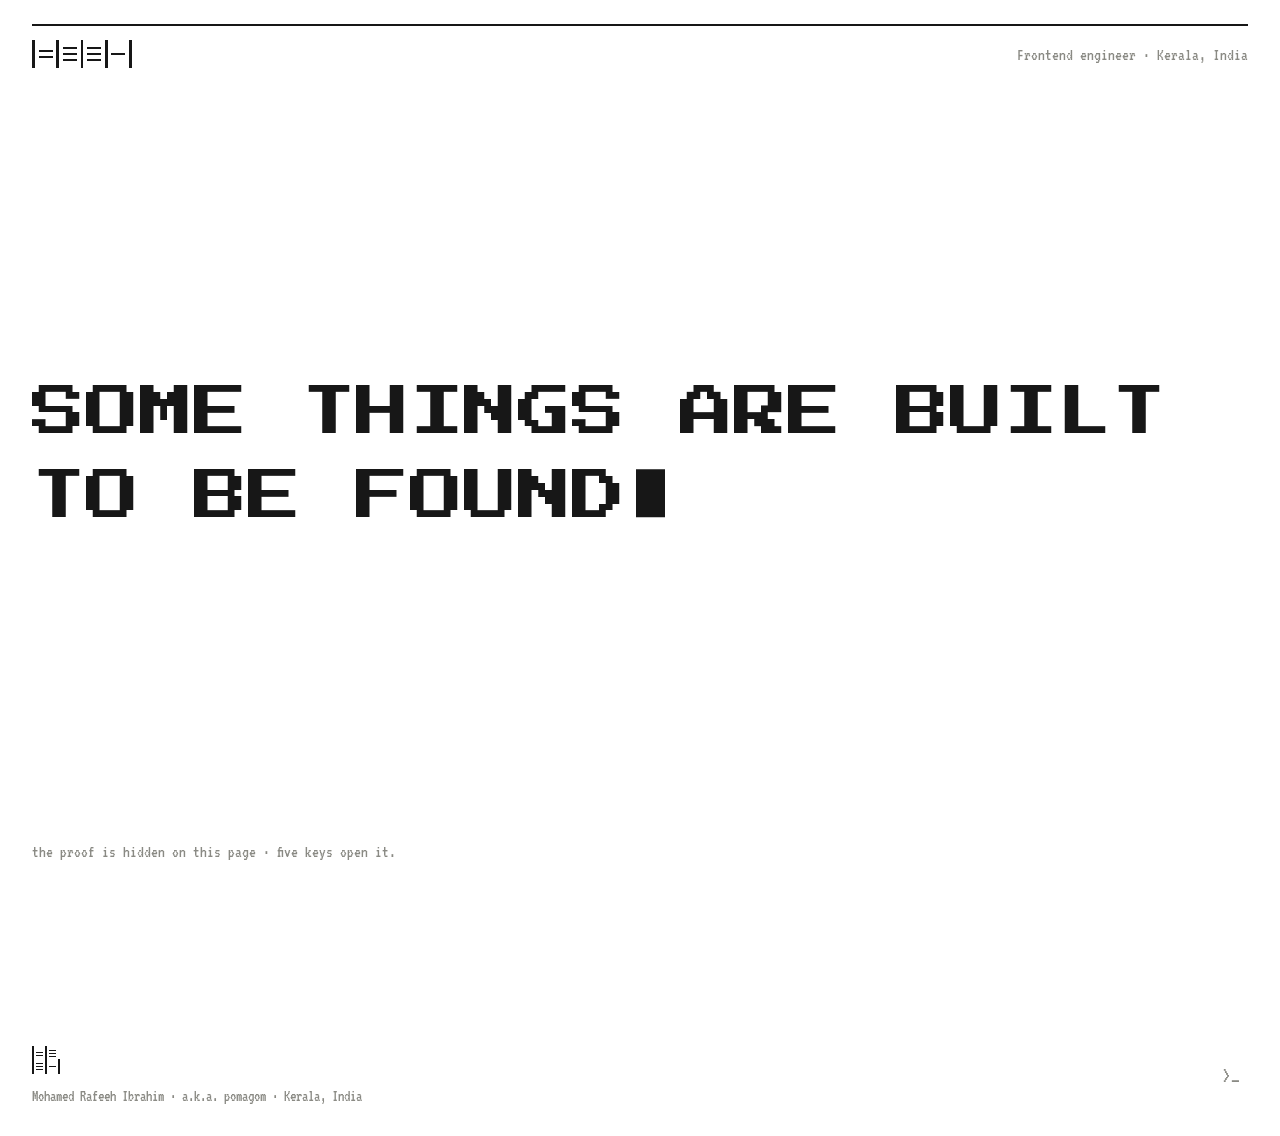
==== index.html @ 1a8c4474 "standalone: mirror hosted card padding (24/36px) + marginless body" ====
<!doctype html>
<html lang="en">
  <head>
    <meta charset="UTF-8" />
    <meta name="viewport" content="width=device-width, initial-scale=1.0" />
    <title>pomagom - this guy can do stuff</title>
    <meta name="description" content="Some things are built to be found. The proof is locked in a vault - five hidden keys open it." />
    <script type="module" crossorigin src="/assets/index-Co1sQbd1.js"></script>
    <link rel="stylesheet" crossorigin href="/assets/index-DgOastgk.css">
  </head>
  <body>
    <div id="root"></div>
  </body>
</html>
---- assets/index-DgOastgk.css ----
@font-face{font-family:"Press Start 2P";src:url(/assets/press-start-2p-latin-_wFEWmAB.woff2) format("woff2");font-weight:400;font-display:swap}@font-face{font-family:Pixelify Sans;src:url(/assets/pixelify-sans-latin-Cbhn5ptY.woff2) format("woff2");font-weight:400 700;font-display:swap}@font-face{font-family:VT323;src:url(/assets/vt323-latin-wDgJuOC9.woff2) format("woff2");font-weight:400;font-display:swap}:root{--paper: #ffffff;--band: #f5f5f2;--panel: #f0f0ec;--ink: #171717;--gray: #8a8a84;--line: #e4e4de;--px: "Press Start 2P", "Courier New", monospace;--pix: "Pixelify Sans", "Courier New", monospace;--term: "VT323", "Courier New", monospace}*{box-sizing:border-box}html{scroll-behavior:smooth}::selection{background:var(--ink);color:var(--paper)}.site{background:var(--paper);color:var(--ink);font-family:var(--pix);margin:-24px;overflow-x:hidden;-webkit-font-smoothing:antialiased}@media (min-width: 768px){.site{margin:-36px}}.site a.hero-progress,.site a.hero-progress:visited,.site a.work-link,.site a.work-link:visited,.site a.treasure-cta,.site a.treasure-cta:visited{color:var(--ink)}.site a.treasure-ghost,.site a.treasure-ghost:visited,.site a.treasure-ghost:hover,.site a.treasure-ghost:active{color:var(--paper)}.site a.treasure-ghost:hover{background:var(--paper);color:var(--ink)}button:focus-visible,a:focus-visible{outline:2px dashed var(--ink);outline-offset:3px}.rule{height:2px;background:var(--ink);margin:0 20px}.rule.thick{height:6px;background-image:linear-gradient(45deg,var(--ink) 25%,transparent 25%,transparent 75%,var(--ink) 75%),linear-gradient(45deg,var(--ink) 25%,transparent 25%,transparent 75%,var(--ink) 75%);background-size:6px 6px;background-position:0 0,3px 3px;background-color:transparent;opacity:.35}@media (min-width: 768px){.rule{margin:0 32px}}.reveal{opacity:0;transform:translateY(16px);transition:opacity .45s steps(6),transform .45s steps(6)}.reveal.in-view{opacity:1;transform:none}.px-btn{font-family:var(--px);font-size:11px;line-height:1;color:var(--ink);background:var(--paper);border:2px solid var(--ink);box-shadow:4px 4px 0 var(--ink);padding:13px 16px 11px;text-decoration:none;display:inline-block;cursor:pointer;transition:transform .1s steps(2),box-shadow .1s steps(2)}.px-btn:hover{transform:translate(2px,2px);box-shadow:2px 2px 0 var(--ink)}.px-btn:active{transform:translate(4px,4px);box-shadow:0 0 0 var(--ink)}.hero{min-height:100vh;min-height:100svh;display:flex;flex-direction:column;padding:20px 20px 32px}@media (min-width: 768px){.hero{padding:24px 32px 40px}}.hero-top{display:flex;justify-content:space-between;align-items:center;gap:12px;border-top:2px solid var(--ink);padding-top:14px}.hero-mark{display:block;height:28px;width:auto;color:var(--ink)}.hero-name{font-family:var(--px);font-size:10px;letter-spacing:.06em;text-transform:uppercase}.hero-role{font-family:var(--term);font-size:17px;color:var(--gray);text-align:right}.hero-line{margin:auto 0;font-family:var(--px);font-weight:400;font-size:clamp(22px,5.2vw,54px);line-height:1.55;text-transform:uppercase}.hero-nowrap{white-space:nowrap}.hero-caret{-webkit-appearance:none;-moz-appearance:none;appearance:none;border:none;padding:0;font:inherit;display:inline-block;width:.55em;height:.875em;margin-left:.18em;background:var(--ink);animation:caretBlink 1s steps(1) infinite;vertical-align:baseline;transform:translateY(-.125em);cursor:pointer}.hero-caret.is-found{animation:none;opacity:1}.hero-caret:focus{outline:none}.hero-caret:focus-visible{outline:3px solid var(--ink);outline-offset:3px}.site.is-color .hero-caret:focus-visible{outline-color:var(--c5)}@keyframes caretBlink{50%{opacity:0}}.hero-hint{margin:0;font-family:var(--term);font-size:17px;color:var(--gray)}.hero-progress{margin-top:16px;align-self:flex-start;font-family:var(--px);font-size:10px;color:var(--ink);text-decoration:none;border:2px solid var(--ink);box-shadow:3px 3px 0 var(--ink);padding:10px 12px 8px;background:var(--paper)}.hero-progress:hover{background:var(--panel)}.ghost-line{margin:0 20px 40px;font-family:var(--term);font-size:17px;color:var(--paper);-webkit-user-select:text;user-select:text;max-width:60ch}@media (min-width: 768px){.ghost-line{margin:0 32px 56px}}.vault{padding:64px 0 56px;background:var(--band);margin-top:40px}.vault-title{font-family:var(--px);font-size:clamp(30px,8vw,84px);line-height:1.15;text-transform:uppercase;margin:32px 20px 0}@media (min-width: 768px){.vault-title{margin:36px 32px 0}}.vault-sub{margin:14px 20px 0;font-family:var(--term);font-size:19px;color:var(--gray)}@media (min-width: 768px){.vault-sub{margin:16px 32px 0}}.vault-stage{display:flex;align-items:center;gap:32px;margin:40px 20px 0;flex-wrap:wrap}@media (min-width: 768px){.vault-stage{margin:48px 32px 0;gap:56px}}.vault-wheel-px{position:relative;width:min(58vw,220px);aspect-ratio:1;flex-shrink:0;transition:transform .5s steps(10)}.pixel-vault{width:100%;height:100%;display:block}.pixel-vault rect{fill:var(--ink)}.pixel-vault.is-open rect{fill:var(--ink)}.vault-keyhole{position:absolute;width:16px;height:16px;border:2px solid var(--ink);background:var(--paper)}.vault-keyhole.is-lit{background:var(--ink)}.vault-count{display:flex;align-items:center;gap:16px;flex-wrap:wrap}.vault-count-n{font-family:var(--px);font-size:clamp(40px,10vw,88px);line-height:1;color:var(--ink)}.vault-count-d{font-family:var(--term);font-size:19px;color:var(--gray)}.vault-latest{font-family:var(--term);font-size:16px;color:var(--ink);background:var(--panel);border:2px solid var(--ink);padding:4px 10px;animation:latestIn .3s steps(3)}@keyframes latestIn{0%{opacity:0;transform:translateY(6px)}}.lock-list{list-style:none;margin:44px 20px 0;padding:0;border-top:2px solid var(--ink)}@media (min-width: 768px){.lock-list{margin:52px 32px 0}}.lock-row{display:flex;align-items:baseline;gap:14px;padding:15px 0;border-bottom:2px solid var(--line)}.lock-index{font-family:var(--term);font-size:16px;color:var(--gray)}.lock-riddle{flex:1;font-family:var(--pix);font-size:19px;line-height:1.4;color:var(--gray)}.lock-row.is-open{border-bottom-color:var(--ink)}.lock-row.is-open .lock-riddle{font-family:var(--px);font-size:11px;line-height:1.6;color:var(--ink);text-transform:uppercase}.lock-state{font-family:var(--term);font-size:15px;color:var(--gray)}.lock-row.is-open .lock-state{color:var(--ink)}.lock-row.is-open .lock-state:before{content:"■ "}.work{padding:32px 0 8px}.work-panel{padding:36px 20px 44px}@media (min-width: 768px){.work-panel{padding:44px 32px 52px}}.work-head{display:flex;align-items:flex-start;gap:20px;margin-top:28px}.work-n{font-family:var(--px);font-size:clamp(16px,3.4vw,28px);line-height:1;color:var(--ink);background:var(--panel);border:2px solid var(--ink);box-shadow:3px 3px 0 var(--ink);padding:10px 10px 8px;flex-shrink:0}.work-title{font-family:var(--px);font-size:clamp(16px,4vw,36px);line-height:1.45;text-transform:uppercase;margin:0}.work-tag{margin:10px 0 0;font-family:var(--term);font-size:17px;color:var(--gray)}.work-body{font-family:var(--pix);font-size:19px;line-height:1.6;max-width:56ch;margin:20px 0 0}.work-link{margin-top:20px;font-family:var(--px);font-size:10px;color:var(--ink);background:var(--paper);border:2px solid var(--ink);box-shadow:3px 3px 0 var(--ink);padding:11px 12px 9px;text-decoration:none;display:inline-block;transition:transform .1s steps(2),box-shadow .1s steps(2)}.work-link:hover{transform:translate(2px,2px);box-shadow:1px 1px 0 var(--ink);background:var(--panel)}.marquee-block{padding:32px 0}.marquee{overflow:hidden;border-top:2px solid var(--ink);border-bottom:2px solid var(--ink);padding:12px 0}.marquee.is-invert{border-top:none}.marquee-track{display:flex;width:max-content;animation:marquee 30s linear infinite}.marquee.is-invert .marquee-track{animation-direction:reverse}@keyframes marquee{to{transform:translate(-50%)}}.marquee-item{display:inline-flex;align-items:center;gap:24px;padding-right:24px;font-family:var(--px);font-size:10px;text-transform:uppercase;white-space:nowrap}.marquee-dot{width:8px;height:8px;background:var(--ink);display:inline-block}.about{padding:48px 0 56px;background:var(--band);margin-top:24px}.section-title{font-family:var(--px);font-size:clamp(24px,6vw,56px);line-height:1.2;text-transform:uppercase;margin:28px 20px 0}@media (min-width: 768px){.section-title{margin:32px 32px 0}}.statement{font-family:var(--pix);font-weight:600;font-size:clamp(22px,4.6vw,32px);line-height:1.35;margin:28px 20px 0;max-width:26ch}.body-text{font-family:var(--pix);font-size:19px;line-height:1.6;max-width:60ch;margin:22px 20px 0}@media (min-width: 768px){.statement,.body-text{margin-left:32px;margin-right:32px}}.treasure{padding:72px 0 80px;margin-top:64px;background:var(--ink);color:var(--paper)}.treasure-title{font-family:var(--px);font-size:clamp(26px,7vw,76px);line-height:1.2;text-transform:uppercase;color:var(--paper);margin:0 20px}@media (min-width: 768px){.treasure-title{margin:0 32px}}.treasure-body{font-family:var(--pix);font-size:20px;line-height:1.6;max-width:52ch;margin:26px 20px 0}@media (min-width: 768px){.treasure-body{margin:30px 32px 0}}.treasure-links{display:flex;flex-wrap:wrap;gap:18px;margin:32px 20px 0}@media (min-width: 768px){.treasure-links{margin:36px 32px 0}}.treasure-cta{font-family:var(--px);font-size:11px;background:var(--paper);color:var(--ink);padding:14px 18px 12px;text-decoration:none;border:2px solid var(--paper);box-shadow:4px 4px #f6f5ef59;transition:transform .1s steps(2),box-shadow .1s steps(2)}.treasure-cta:hover{transform:translate(2px,2px);box-shadow:2px 2px #f6f5ef59}.treasure-ghost{font-family:var(--term);font-size:19px;color:var(--paper);text-decoration:none;border:2px solid var(--paper);padding:12px 18px;display:inline-flex;align-items:center}.treasure-ghost:hover{background:var(--paper);color:var(--ink)}.footer{display:flex;align-items:center;justify-content:space-between;gap:12px;padding:48px 20px 28px}@media (min-width: 768px){.footer{padding:56px 32px 32px}}.footer-note{font-family:var(--term);font-size:16px;color:var(--gray);margin:0}.term-glyph{-webkit-appearance:none;-moz-appearance:none;appearance:none;background:none;border:none;font-family:var(--term);font-size:22px;color:var(--gray);cursor:pointer;padding:8px}.term-glyph:hover{color:var(--ink)}.save-note{font-family:var(--term);font-size:15px;color:var(--gray);margin:0 20px 16px}.term-dock{padding:24px 20px;background:var(--paper)}@media (min-width: 768px){.term-dock{padding:32px}}.term-window{width:100%;max-width:720px;margin:0 auto;max-height:440px;background:#101010;border:2px solid var(--ink);box-shadow:6px 6px #17171733;overflow:hidden;display:flex;flex-direction:column}.term-titlebar{display:flex;justify-content:space-between;align-items:center;padding:8px 14px;background:#1d1d1d;border-bottom:2px solid #2c2c2c;color:#8f8f85;font-family:var(--term);font-size:17px}.term-close{-webkit-appearance:none;-moz-appearance:none;appearance:none;background:none;border:none;color:#8f8f85;font-family:var(--term);font-size:22px;cursor:pointer;padding:0 8px;line-height:1}.term-close:hover{color:#fff}.term-body{padding:14px;overflow-y:auto;font-family:var(--term);font-size:19px;line-height:1.35;color:#e8e8de;cursor:text;background-image:repeating-linear-gradient(0deg,rgba(255,255,255,.025) 0 1px,transparent 1px 3px)}.term-line{white-space:pre-wrap;word-break:break-word}.term-input-row{display:flex;gap:8px;align-items:baseline}.term-prompt{color:#8f8f85}.term-input{flex:1;background:none;border:none;outline:none;color:#fff;font:inherit;caret-color:#fff;padding:0}.confetti{position:fixed;top:0;right:0;bottom:0;left:0;pointer-events:none;z-index:80;overflow:hidden}.confetti-piece{position:absolute;top:-14px;width:10px;height:10px;animation:confettiFall 3s steps(24) infinite}@keyframes confettiFall{to{transform:translateY(110vh)}}.site.is-color{--c1: #ef476f;--c2: #f77f00;--c3: #ffd60a;--c4: #06d6a0;--c5: #3a86ff;--c6: #8338ec}.site.is-color .hero{background:var(--c3)}.site.is-color .hero-role,.site.is-color .hero-hint{color:#4d4d47}.site.is-color .hero-mark rect:nth-child(5n+1){fill:var(--c1)}.site.is-color .hero-mark rect:nth-child(5n+2){fill:var(--c2)}.site.is-color .hero-mark rect:nth-child(5n+3){fill:var(--c4)}.site.is-color .hero-mark rect:nth-child(5n+4){fill:var(--c5)}.site.is-color .hero-mark rect:nth-child(5n){fill:var(--c6)}.site.is-color .hero-caret{animation:caretBlink 1s steps(1) infinite,caretColor 4s steps(1) infinite}.site.is-color .hero-caret.is-found{animation:none;background:var(--c1)}@keyframes caretColor{0%{background:var(--c1)}25%{background:var(--c5)}50%{background:var(--c6)}75%{background:var(--c2)}}.site.is-color .hero-progress{box-shadow:3px 3px 0 var(--c6)}.site.is-color .hero-progress:hover{background:#fff}.site.is-color .rule{height:12px;background:url("data:image/svg+xml,%3csvg%20xmlns='http://www.w3.org/2000/svg'%20viewBox='0%200%20635%20150'%3e%3crect%20x='0'%20y='0'%20width='15'%20height='150'%20fill='%23ef476f'/%3e%3crect%20x='130'%20y='0'%20width='15'%20height='150'%20fill='%23f77f00'/%3e%3crect%20x='260'%20y='0'%20width='15'%20height='150'%20fill='%23ffd60a'/%3e%3crect%20x='390'%20y='0'%20width='15'%20height='150'%20fill='%2306d6a0'/%3e%3crect%20x='520'%20y='0'%20width='15'%20height='150'%20fill='%233a86ff'/%3e%3crect%20x='165'%20y='70'%20width='75'%20height='10'%20fill='%238338ec'/%3e%3crect%20x='35'%20y='52.5'%20width='75'%20height='10'%20fill='%23ef476f'/%3e%3crect%20x='295'%20y='70'%20width='75'%20height='10'%20fill='%23f77f00'/%3e%3crect%20x='295'%20y='100'%20width='75'%20height='10'%20fill='%23ffd60a'/%3e%3crect%20x='165'%20y='100'%20width='75'%20height='10'%20fill='%2306d6a0'/%3e%3crect%20x='35'%20y='87.5'%20width='75'%20height='10'%20fill='%233a86ff'/%3e%3crect%20x='295'%20y='40'%20width='75'%20height='10'%20fill='%238338ec'/%3e%3crect%20x='165'%20y='40'%20width='75'%20height='10'%20fill='%23ef476f'/%3e%3crect%20x='425'%20y='70'%20width='75'%20height='10'%20fill='%23f77f00'/%3e%3c/svg%3e") repeat-x left center / auto 100%}@media (min-width: 768px){.site.is-color .rule{height:14px}}.site.is-color .vault{background:#edf9f3}.site.is-color .pixel-vault rect:nth-child(6n+1){fill:var(--c1)}.site.is-color .pixel-vault rect:nth-child(6n+2){fill:var(--c2)}.site.is-color .pixel-vault rect:nth-child(6n+3){fill:var(--c3)}.site.is-color .pixel-vault rect:nth-child(6n+4){fill:var(--c4)}.site.is-color .pixel-vault rect:nth-child(6n+5){fill:var(--c5)}.site.is-color .pixel-vault rect:nth-child(6n){fill:var(--c6)}.site.is-color .vault-keyhole.is-lit:nth-of-type(1){background:var(--c1)}.site.is-color .vault-keyhole.is-lit:nth-of-type(2){background:var(--c2)}.site.is-color .vault-keyhole.is-lit:nth-of-type(3){background:var(--c3)}.site.is-color .vault-keyhole.is-lit:nth-of-type(4){background:var(--c4)}.site.is-color .vault-keyhole.is-lit:nth-of-type(5){background:var(--c5)}.site.is-color .vault-count-n{color:var(--c6)}.site.is-color .vault-latest{background:var(--c3)}.site.is-color .lock-row.is-open:nth-child(1) .lock-state,.site.is-color .lock-row.is-open:nth-child(1) .lock-index{color:var(--c1)}.site.is-color .lock-row.is-open:nth-child(2) .lock-state,.site.is-color .lock-row.is-open:nth-child(2) .lock-index{color:var(--c2)}.site.is-color .lock-row.is-open:nth-child(3) .lock-state,.site.is-color .lock-row.is-open:nth-child(3) .lock-index{color:var(--c2)}.site.is-color .lock-row.is-open:nth-child(4) .lock-state,.site.is-color .lock-row.is-open:nth-child(4) .lock-index{color:var(--c4)}.site.is-color .lock-row.is-open:nth-child(5) .lock-state,.site.is-color .lock-row.is-open:nth-child(5) .lock-index{color:var(--c5)}.site.is-color .work-panel:nth-child(1) .work-n{background:var(--c1);color:#fff}.site.is-color .work-panel:nth-child(2) .work-n{background:var(--c2);color:#fff}.site.is-color .work-panel:nth-child(3) .work-n{background:var(--c3);color:var(--ink)}.site.is-color .work-panel:nth-child(4) .work-n{background:var(--c4);color:var(--ink)}.site.is-color .work-panel:nth-child(5) .work-n{background:var(--c5);color:#fff}.site.is-color .work-link{box-shadow:3px 3px 0 var(--c5)}.site.is-color .work-link:hover{box-shadow:1px 1px 0 var(--c5)}.site.is-color .marquee{background:var(--c3)}.site.is-color .marquee.is-invert{background:var(--c5);color:#fff}.site.is-color .marquee.is-invert .marquee-dot{background:#fff}.site.is-color .about{background:#f3effe}.site.is-color .treasure{background:var(--c6)}.site.is-color .treasure-cta{background:var(--c3);border-color:var(--c3);color:var(--ink);box-shadow:4px 4px #17171773}.site.is-color .treasure-cta:hover{box-shadow:2px 2px #17171773}.footer-mark.footer-mark-color{display:none}.site.is-color .footer-mark.footer-mark-color{display:block}.site.is-color .footer-mark.footer-mark-plain{display:none}.site.is-color .term-glyph{color:var(--c6)}.site.is-color .term-glyph:hover{color:var(--c5)}.site.is-color .term-window{border-color:var(--c4);box-shadow:6px 6px #06d6a059}.footer-actions{display:flex;align-items:center;gap:14px}.color-toggle{font-family:var(--px);font-size:9px;text-transform:uppercase;color:var(--ink);background:var(--paper);border:2px solid var(--ink);box-shadow:3px 3px 0 var(--ink);padding:9px 10px 7px;cursor:pointer;transition:transform .1s steps(2),box-shadow .1s steps(2)}.color-toggle:hover{transform:translate(2px,2px);box-shadow:1px 1px 0 var(--ink)}.site.is-color .color-toggle{background:var(--c3)}@media (prefers-reduced-motion: reduce){.hero-caret,.marquee-track,.confetti-piece{animation:none}.reveal{transition:none;opacity:1;transform:none}.vault-wheel-px{transition:none}html{scroll-behavior:auto}}.footer-mark{display:block;height:28px;width:auto;color:var(--ink);margin:0 0 14px}
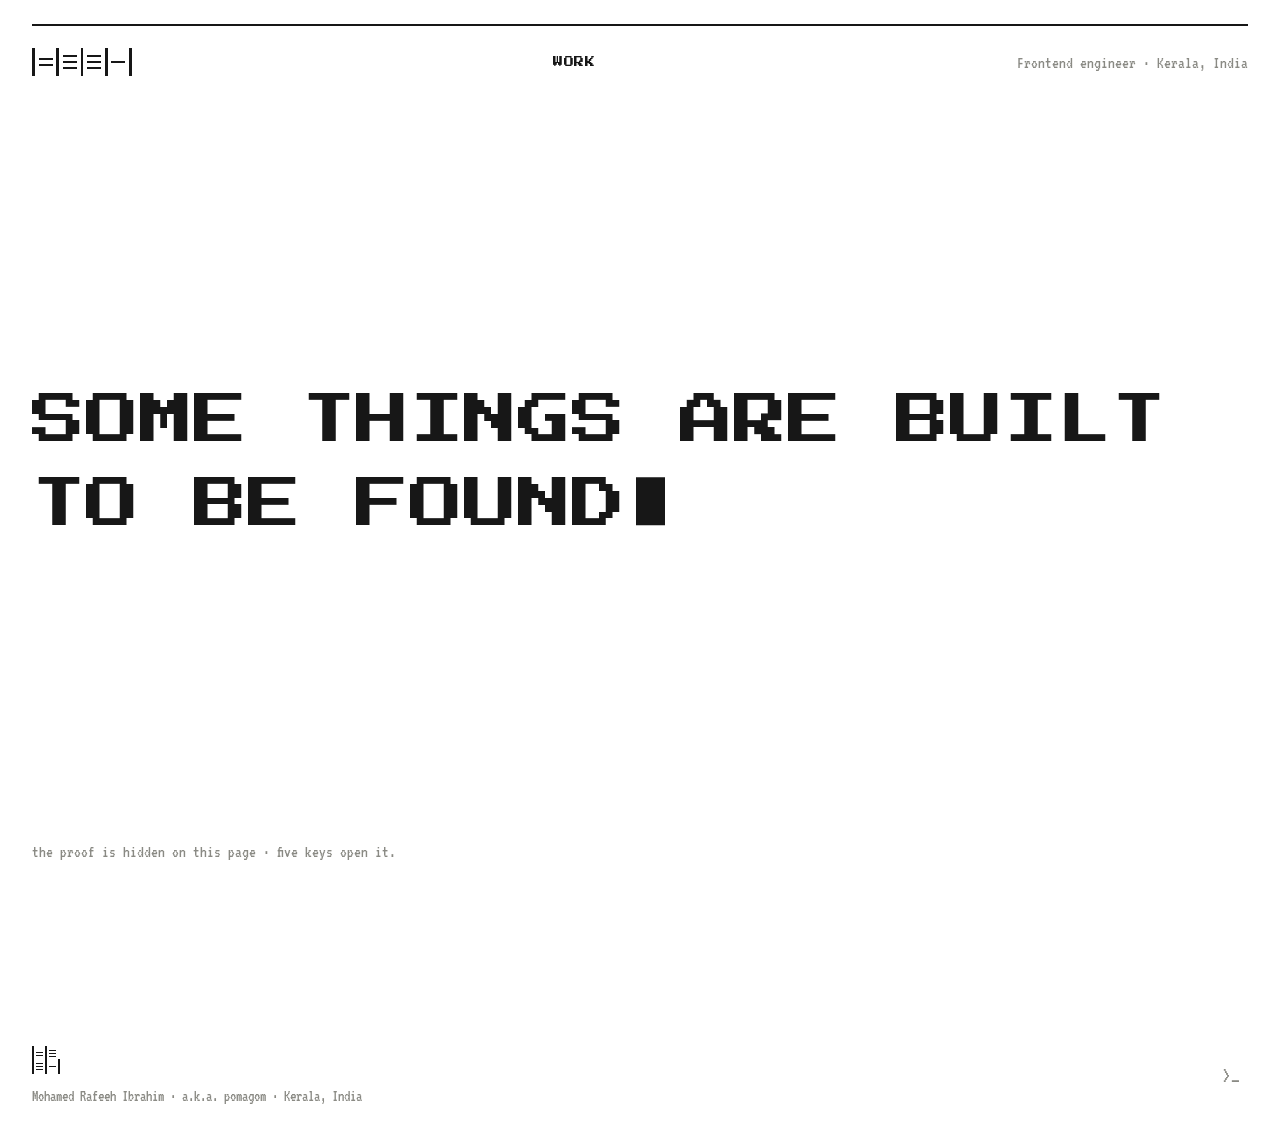
==== commit 9b7a4a62: "Update script and stylesheet references in index.html" ====
--- a/index.html
+++ b/index.html
@@ -3,10 +3,10 @@
   <head>
     <meta charset="UTF-8" />
     <meta name="viewport" content="width=device-width, initial-scale=1.0" />
-    <title>pomagom - this guy can do stuff</title>
+    <title>pomagom</title>
     <meta name="description" content="Some things are built to be found. The proof is locked in a vault - five hidden keys open it." />
-    <script type="module" crossorigin src="/assets/index-Co1sQbd1.js"></script>
-    <link rel="stylesheet" crossorigin href="/assets/index-DgOastgk.css">
+    <script type="module" crossorigin src="/assets/index-Co1sQbd1.work.js"></script>
+    <link rel="stylesheet" crossorigin href="/assets/index-DgOastgk.work.css">
   </head>
   <body>
     <div id="root"></div>
--- a/assets/index-DgOastgk.work.css
+++ b/assets/index-DgOastgk.work.css
@@ -0,0 +1,2 @@
+@font-face{font-family:"Press Start 2P";src:url(/assets/press-start-2p-latin-_wFEWmAB.woff2) format("woff2");font-weight:400;font-display:swap}@font-face{font-family:Pixelify Sans;src:url(/assets/pixelify-sans-latin-Cbhn5ptY.woff2) format("woff2");font-weight:400 700;font-display:swap}@font-face{font-family:VT323;src:url(/assets/vt323-latin-wDgJuOC9.woff2) format("woff2");font-weight:400;font-display:swap}:root{--paper: #ffffff;--band: #f5f5f2;--panel: #f0f0ec;--ink: #171717;--gray: #8a8a84;--line: #e4e4de;--px: "Press Start 2P", "Courier New", monospace;--pix: "Pixelify Sans", "Courier New", monospace;--term: "VT323", "Courier New", monospace}*{box-sizing:border-box}html{scroll-behavior:smooth}::selection{background:var(--ink);color:var(--paper)}.site{background:var(--paper);color:var(--ink);font-family:var(--pix);margin:-24px;overflow-x:hidden;-webkit-font-smoothing:antialiased}@media (min-width: 768px){.site{margin:-36px}}.site a.hero-progress,.site a.hero-progress:visited,.site a.work-link,.site a.work-link:visited,.site a.treasure-cta,.site a.treasure-cta:visited{color:var(--ink)}.site a.treasure-ghost,.site a.treasure-ghost:visited,.site a.treasure-ghost:hover,.site a.treasure-ghost:active{color:var(--paper)}.site a.treasure-ghost:hover{background:var(--paper);color:var(--ink)}button:focus-visible,a:focus-visible{outline:2px dashed var(--ink);outline-offset:3px}.rule{height:2px;background:var(--ink);margin:0 20px}.rule.thick{height:6px;background-image:linear-gradient(45deg,var(--ink) 25%,transparent 25%,transparent 75%,var(--ink) 75%),linear-gradient(45deg,var(--ink) 25%,transparent 25%,transparent 75%,var(--ink) 75%);background-size:6px 6px;background-position:0 0,3px 3px;background-color:transparent;opacity:.35}@media (min-width: 768px){.rule{margin:0 32px}}.reveal{opacity:0;transform:translateY(16px);transition:opacity .45s steps(6),transform .45s steps(6)}.reveal.in-view{opacity:1;transform:none}.px-btn{font-family:var(--px);font-size:11px;line-height:1;color:var(--ink);background:var(--paper);border:2px solid var(--ink);box-shadow:4px 4px 0 var(--ink);padding:13px 16px 11px;text-decoration:none;display:inline-block;cursor:pointer;transition:transform .1s steps(2),box-shadow .1s steps(2)}.px-btn:hover{transform:translate(2px,2px);box-shadow:2px 2px 0 var(--ink)}.px-btn:active{transform:translate(4px,4px);box-shadow:0 0 0 var(--ink)}.hero{min-height:100vh;min-height:100svh;display:flex;flex-direction:column;padding:20px 20px 32px}@media (min-width: 768px){.hero{padding:24px 32px 40px}}.hero-top{display:flex;justify-content:space-between;align-items:center;gap:12px;border-top:2px solid var(--ink);padding-top:14px}.hero-mark{display:block;height:28px;width:auto;color:var(--ink)}.hero-name{font-family:var(--px);font-size:10px;letter-spacing:.06em;text-transform:uppercase}.hero-role{font-family:var(--term);font-size:17px;color:var(--gray);text-align:right}.hero-line{margin:auto 0;font-family:var(--px);font-weight:400;font-size:clamp(22px,5.2vw,54px);line-height:1.55;text-transform:uppercase}.hero-nowrap{white-space:nowrap}.hero-caret{-webkit-appearance:none;-moz-appearance:none;appearance:none;border:none;padding:0;font:inherit;display:inline-block;width:.55em;height:.875em;margin-left:.18em;background:var(--ink);animation:caretBlink 1s steps(1) infinite;vertical-align:baseline;transform:translateY(-.125em);cursor:pointer}.hero-caret.is-found{animation:none;opacity:1}.hero-caret:focus{outline:none}.hero-caret:focus-visible{outline:3px solid var(--ink);outline-offset:3px}.site.is-color .hero-caret:focus-visible{outline-color:var(--c5)}@keyframes caretBlink{50%{opacity:0}}.hero-hint{margin:0;font-family:var(--term);font-size:17px;color:var(--gray)}.hero-progress{margin-top:16px;align-self:flex-start;font-family:var(--px);font-size:10px;color:var(--ink);text-decoration:none;border:2px solid var(--ink);box-shadow:3px 3px 0 var(--ink);padding:10px 12px 8px;background:var(--paper)}.hero-progress:hover{background:var(--panel)}.ghost-line{margin:0 20px 40px;font-family:var(--term);font-size:17px;color:var(--paper);-webkit-user-select:text;user-select:text;max-width:60ch}@media (min-width: 768px){.ghost-line{margin:0 32px 56px}}.vault{padding:64px 0 56px;background:var(--band);margin-top:40px}.vault-title{font-family:var(--px);font-size:clamp(30px,8vw,84px);line-height:1.15;text-transform:uppercase;margin:32px 20px 0}@media (min-width: 768px){.vault-title{margin:36px 32px 0}}.vault-sub{margin:14px 20px 0;font-family:var(--term);font-size:19px;color:var(--gray)}@media (min-width: 768px){.vault-sub{margin:16px 32px 0}}.vault-stage{display:flex;align-items:center;gap:32px;margin:40px 20px 0;flex-wrap:wrap}@media (min-width: 768px){.vault-stage{margin:48px 32px 0;gap:56px}}.vault-wheel-px{position:relative;width:min(58vw,220px);aspect-ratio:1;flex-shrink:0;transition:transform .5s steps(10)}.pixel-vault{width:100%;height:100%;display:block}.pixel-vault rect{fill:var(--ink)}.pixel-vault.is-open rect{fill:var(--ink)}.vault-keyhole{position:absolute;width:16px;height:16px;border:2px solid var(--ink);background:var(--paper)}.vault-keyhole.is-lit{background:var(--ink)}.vault-count{display:flex;align-items:center;gap:16px;flex-wrap:wrap}.vault-count-n{font-family:var(--px);font-size:clamp(40px,10vw,88px);line-height:1;color:var(--ink)}.vault-count-d{font-family:var(--term);font-size:19px;color:var(--gray)}.vault-latest{font-family:var(--term);font-size:16px;color:var(--ink);background:var(--panel);border:2px solid var(--ink);padding:4px 10px;animation:latestIn .3s steps(3)}@keyframes latestIn{0%{opacity:0;transform:translateY(6px)}}.lock-list{list-style:none;margin:44px 20px 0;padding:0;border-top:2px solid var(--ink)}@media (min-width: 768px){.lock-list{margin:52px 32px 0}}.lock-row{display:flex;align-items:baseline;gap:14px;padding:15px 0;border-bottom:2px solid var(--line)}.lock-index{font-family:var(--term);font-size:16px;color:var(--gray)}.lock-riddle{flex:1;font-family:var(--pix);font-size:19px;line-height:1.4;color:var(--gray)}.lock-row.is-open{border-bottom-color:var(--ink)}.lock-row.is-open .lock-riddle{font-family:var(--px);font-size:11px;line-height:1.6;color:var(--ink);text-transform:uppercase}.lock-state{font-family:var(--term);font-size:15px;color:var(--gray)}.lock-row.is-open .lock-state{color:var(--ink)}.lock-row.is-open .lock-state:before{content:"■ "}.work{padding:32px 0 8px}.work-panel{padding:36px 20px 44px}@media (min-width: 768px){.work-panel{padding:44px 32px 52px}}.work-head{display:flex;align-items:flex-start;gap:20px;margin-top:28px}.work-n{font-family:var(--px);font-size:clamp(16px,3.4vw,28px);line-height:1;color:var(--ink);background:var(--panel);border:2px solid var(--ink);box-shadow:3px 3px 0 var(--ink);padding:10px 10px 8px;flex-shrink:0}.work-title{font-family:var(--px);font-size:clamp(16px,4vw,36px);line-height:1.45;text-transform:uppercase;margin:0}.work-tag{margin:10px 0 0;font-family:var(--term);font-size:17px;color:var(--gray)}.work-body{font-family:var(--pix);font-size:19px;line-height:1.6;max-width:56ch;margin:20px 0 0}.work-link{margin-top:20px;font-family:var(--px);font-size:10px;color:var(--ink);background:var(--paper);border:2px solid var(--ink);box-shadow:3px 3px 0 var(--ink);padding:11px 12px 9px;text-decoration:none;display:inline-block;transition:transform .1s steps(2),box-shadow .1s steps(2)}.work-link:hover{transform:translate(2px,2px);box-shadow:1px 1px 0 var(--ink);background:var(--panel)}.marquee-block{padding:32px 0}.marquee{overflow:hidden;border-top:2px solid var(--ink);border-bottom:2px solid var(--ink);padding:12px 0}.marquee.is-invert{border-top:none}.marquee-track{display:flex;width:max-content;animation:marquee 30s linear infinite}.marquee.is-invert .marquee-track{animation-direction:reverse}@keyframes marquee{to{transform:translate(-50%)}}.marquee-item{display:inline-flex;align-items:center;gap:24px;padding-right:24px;font-family:var(--px);font-size:10px;text-transform:uppercase;white-space:nowrap}.marquee-dot{width:8px;height:8px;background:var(--ink);display:inline-block}.about{padding:48px 0 56px;background:var(--band);margin-top:24px}.section-title{font-family:var(--px);font-size:clamp(24px,6vw,56px);line-height:1.2;text-transform:uppercase;margin:28px 20px 0}@media (min-width: 768px){.section-title{margin:32px 32px 0}}.statement{font-family:var(--pix);font-weight:600;font-size:clamp(22px,4.6vw,32px);line-height:1.35;margin:28px 20px 0;max-width:26ch}.body-text{font-family:var(--pix);font-size:19px;line-height:1.6;max-width:60ch;margin:22px 20px 0}@media (min-width: 768px){.statement,.body-text{margin-left:32px;margin-right:32px}}.treasure{padding:72px 0 80px;margin-top:64px;background:var(--ink);color:var(--paper)}.treasure-title{font-family:var(--px);font-size:clamp(26px,7vw,76px);line-height:1.2;text-transform:uppercase;color:var(--paper);margin:0 20px}@media (min-width: 768px){.treasure-title{margin:0 32px}}.treasure-body{font-family:var(--pix);font-size:20px;line-height:1.6;max-width:52ch;margin:26px 20px 0}@media (min-width: 768px){.treasure-body{margin:30px 32px 0}}.treasure-links{display:flex;flex-wrap:wrap;gap:18px;margin:32px 20px 0}@media (min-width: 768px){.treasure-links{margin:36px 32px 0}}.treasure-cta{font-family:var(--px);font-size:11px;background:var(--paper);color:var(--ink);padding:14px 18px 12px;text-decoration:none;border:2px solid var(--paper);box-shadow:4px 4px #f6f5ef59;transition:transform .1s steps(2),box-shadow .1s steps(2)}.treasure-cta:hover{transform:translate(2px,2px);box-shadow:2px 2px #f6f5ef59}.treasure-ghost{font-family:var(--term);font-size:19px;color:var(--paper);text-decoration:none;border:2px solid var(--paper);padding:12px 18px;display:inline-flex;align-items:center}.treasure-ghost:hover{background:var(--paper);color:var(--ink)}.footer{display:flex;align-items:center;justify-content:space-between;gap:12px;padding:48px 20px 28px}@media (min-width: 768px){.footer{padding:56px 32px 32px}}.footer-note{font-family:var(--term);font-size:16px;color:var(--gray);margin:0}.term-glyph{-webkit-appearance:none;-moz-appearance:none;appearance:none;background:none;border:none;font-family:var(--term);font-size:22px;color:var(--gray);cursor:pointer;padding:8px}.term-glyph:hover{color:var(--ink)}.save-note{font-family:var(--term);font-size:15px;color:var(--gray);margin:0 20px 16px}.term-dock{padding:24px 20px;background:var(--paper)}@media (min-width: 768px){.term-dock{padding:32px}}.term-window{width:100%;max-width:720px;margin:0 auto;max-height:440px;background:#101010;border:2px solid var(--ink);box-shadow:6px 6px #17171733;overflow:hidden;display:flex;flex-direction:column}.term-titlebar{display:flex;justify-content:space-between;align-items:center;padding:8px 14px;background:#1d1d1d;border-bottom:2px solid #2c2c2c;color:#8f8f85;font-family:var(--term);font-size:17px}.term-close{-webkit-appearance:none;-moz-appearance:none;appearance:none;background:none;border:none;color:#8f8f85;font-family:var(--term);font-size:22px;cursor:pointer;padding:0 8px;line-height:1}.term-close:hover{color:#fff}.term-body{padding:14px;overflow-y:auto;font-family:var(--term);font-size:19px;line-height:1.35;color:#e8e8de;cursor:text;background-image:repeating-linear-gradient(0deg,rgba(255,255,255,.025) 0 1px,transparent 1px 3px)}.term-line{white-space:pre-wrap;word-break:break-word}.term-input-row{display:flex;gap:8px;align-items:baseline}.term-prompt{color:#8f8f85}.term-input{flex:1;background:none;border:none;outline:none;color:#fff;font:inherit;caret-color:#fff;padding:0}.confetti{position:fixed;top:0;right:0;bottom:0;left:0;pointer-events:none;z-index:80;overflow:hidden}.confetti-piece{position:absolute;top:-14px;width:10px;height:10px;animation:confettiFall 3s steps(24) infinite}@keyframes confettiFall{to{transform:translateY(110vh)}}.site.is-color{--c1: #ef476f;--c2: #f77f00;--c3: #ffd60a;--c4: #06d6a0;--c5: #3a86ff;--c6: #8338ec}.site.is-color .hero{background:var(--c3)}.site.is-color .hero-role,.site.is-color .hero-hint{color:#4d4d47}.site.is-color .hero-mark rect:nth-child(5n+1){fill:var(--c1)}.site.is-color .hero-mark rect:nth-child(5n+2){fill:var(--c2)}.site.is-color .hero-mark rect:nth-child(5n+3){fill:var(--c4)}.site.is-color .hero-mark rect:nth-child(5n+4){fill:var(--c5)}.site.is-color .hero-mark rect:nth-child(5n){fill:var(--c6)}.site.is-color .hero-caret{animation:caretBlink 1s steps(1) infinite,caretColor 4s steps(1) infinite}.site.is-color .hero-caret.is-found{animation:none;background:var(--c1)}@keyframes caretColor{0%{background:var(--c1)}25%{background:var(--c5)}50%{background:var(--c6)}75%{background:var(--c2)}}.site.is-color .hero-progress{box-shadow:3px 3px 0 var(--c6)}.site.is-color .hero-progress:hover{background:#fff}.site.is-color .rule{height:12px;background:url("data:image/svg+xml,%3csvg%20xmlns='http://www.w3.org/2000/svg'%20viewBox='0%200%20635%20150'%3e%3crect%20x='0'%20y='0'%20width='15'%20height='150'%20fill='%23ef476f'/%3e%3crect%20x='130'%20y='0'%20width='15'%20height='150'%20fill='%23f77f00'/%3e%3crect%20x='260'%20y='0'%20width='15'%20height='150'%20fill='%23ffd60a'/%3e%3crect%20x='390'%20y='0'%20width='15'%20height='150'%20fill='%2306d6a0'/%3e%3crect%20x='520'%20y='0'%20width='15'%20height='150'%20fill='%233a86ff'/%3e%3crect%20x='165'%20y='70'%20width='75'%20height='10'%20fill='%238338ec'/%3e%3crect%20x='35'%20y='52.5'%20width='75'%20height='10'%20fill='%23ef476f'/%3e%3crect%20x='295'%20y='70'%20width='75'%20height='10'%20fill='%23f77f00'/%3e%3crect%20x='295'%20y='100'%20width='75'%20height='10'%20fill='%23ffd60a'/%3e%3crect%20x='165'%20y='100'%20width='75'%20height='10'%20fill='%2306d6a0'/%3e%3crect%20x='35'%20y='87.5'%20width='75'%20height='10'%20fill='%233a86ff'/%3e%3crect%20x='295'%20y='40'%20width='75'%20height='10'%20fill='%238338ec'/%3e%3crect%20x='165'%20y='40'%20width='75'%20height='10'%20fill='%23ef476f'/%3e%3crect%20x='425'%20y='70'%20width='75'%20height='10'%20fill='%23f77f00'/%3e%3c/svg%3e") repeat-x left center / auto 100%}@media (min-width: 768px){.site.is-color .rule{height:14px}}.site.is-color .vault{background:#edf9f3}.site.is-color .pixel-vault rect:nth-child(6n+1){fill:var(--c1)}.site.is-color .pixel-vault rect:nth-child(6n+2){fill:var(--c2)}.site.is-color .pixel-vault rect:nth-child(6n+3){fill:var(--c3)}.site.is-color .pixel-vault rect:nth-child(6n+4){fill:var(--c4)}.site.is-color .pixel-vault rect:nth-child(6n+5){fill:var(--c5)}.site.is-color .pixel-vault rect:nth-child(6n){fill:var(--c6)}.site.is-color .vault-keyhole.is-lit:nth-of-type(1){background:var(--c1)}.site.is-color .vault-keyhole.is-lit:nth-of-type(2){background:var(--c2)}.site.is-color .vault-keyhole.is-lit:nth-of-type(3){background:var(--c3)}.site.is-color .vault-keyhole.is-lit:nth-of-type(4){background:var(--c4)}.site.is-color .vault-keyhole.is-lit:nth-of-type(5){background:var(--c5)}.site.is-color .vault-count-n{color:var(--c6)}.site.is-color .vault-latest{background:var(--c3)}.site.is-color .lock-row.is-open:nth-child(1) .lock-state,.site.is-color .lock-row.is-open:nth-child(1) .lock-index{color:var(--c1)}.site.is-color .lock-row.is-open:nth-child(2) .lock-state,.site.is-color .lock-row.is-open:nth-child(2) .lock-index{color:var(--c2)}.site.is-color .lock-row.is-open:nth-child(3) .lock-state,.site.is-color .lock-row.is-open:nth-child(3) .lock-index{color:var(--c2)}.site.is-color .lock-row.is-open:nth-child(4) .lock-state,.site.is-color .lock-row.is-open:nth-child(4) .lock-index{color:var(--c4)}.site.is-color .lock-row.is-open:nth-child(5) .lock-state,.site.is-color .lock-row.is-open:nth-child(5) .lock-index{color:var(--c5)}.site.is-color .work-panel:nth-child(1) .work-n{background:var(--c1);color:#fff}.site.is-color .work-panel:nth-child(2) .work-n{background:var(--c2);color:#fff}.site.is-color .work-panel:nth-child(3) .work-n{background:var(--c3);color:var(--ink)}.site.is-color .work-panel:nth-child(4) .work-n{background:var(--c4);color:var(--ink)}.site.is-color .work-panel:nth-child(5) .work-n{background:var(--c5);color:#fff}.site.is-color .work-link{box-shadow:3px 3px 0 var(--c5)}.site.is-color .work-link:hover{box-shadow:1px 1px 0 var(--c5)}.site.is-color .marquee{background:var(--c3)}.site.is-color .marquee.is-invert{background:var(--c5);color:#fff}.site.is-color .marquee.is-invert .marquee-dot{background:#fff}.site.is-color .about{background:#f3effe}.site.is-color .treasure{background:var(--c6)}.site.is-color .treasure-cta{background:var(--c3);border-color:var(--c3);color:var(--ink);box-shadow:4px 4px #17171773}.site.is-color .treasure-cta:hover{box-shadow:2px 2px #17171773}.footer-mark.footer-mark-color{display:none}.site.is-color .footer-mark.footer-mark-color{display:block}.site.is-color .footer-mark.footer-mark-plain{display:none}.site.is-color .term-glyph{color:var(--c6)}.site.is-color .term-glyph:hover{color:var(--c5)}.site.is-color .term-window{border-color:var(--c4);box-shadow:6px 6px #06d6a059}.footer-actions{display:flex;align-items:center;gap:14px}.color-toggle{font-family:var(--px);font-size:9px;text-transform:uppercase;color:var(--ink);background:var(--paper);border:2px solid var(--ink);box-shadow:3px 3px 0 var(--ink);padding:9px 10px 7px;cursor:pointer;transition:transform .1s steps(2),box-shadow .1s steps(2)}.color-toggle:hover{transform:translate(2px,2px);box-shadow:1px 1px 0 var(--ink)}.site.is-color .color-toggle{background:var(--c3)}@media (prefers-reduced-motion: reduce){.hero-caret,.marquee-track,.confetti-piece{animation:none}.reveal{transition:none;opacity:1;transform:none}.vault-wheel-px{transition:none}html{scroll-behavior:auto}}.footer-mark{display:block;height:28px;width:auto;color:var(--ink);margin:0 0 14px}
+.hero-work{font-family:var(--px);font-size:10px;letter-spacing:.06em;text-transform:uppercase;color:var(--ink);text-decoration:none;min-height:44px;display:inline-flex;align-items:center}.hero-work:hover{text-decoration:underline;text-decoration-style:dashed;text-underline-offset:4px}.hero-work:focus-visible{outline:2px dashed var(--ink);outline-offset:3px}@media (max-width:640px){.hero-top{flex-wrap:wrap}.hero-work{order:3;flex-basis:100%;font-size:9px;min-height:32px;padding-top:6px}}
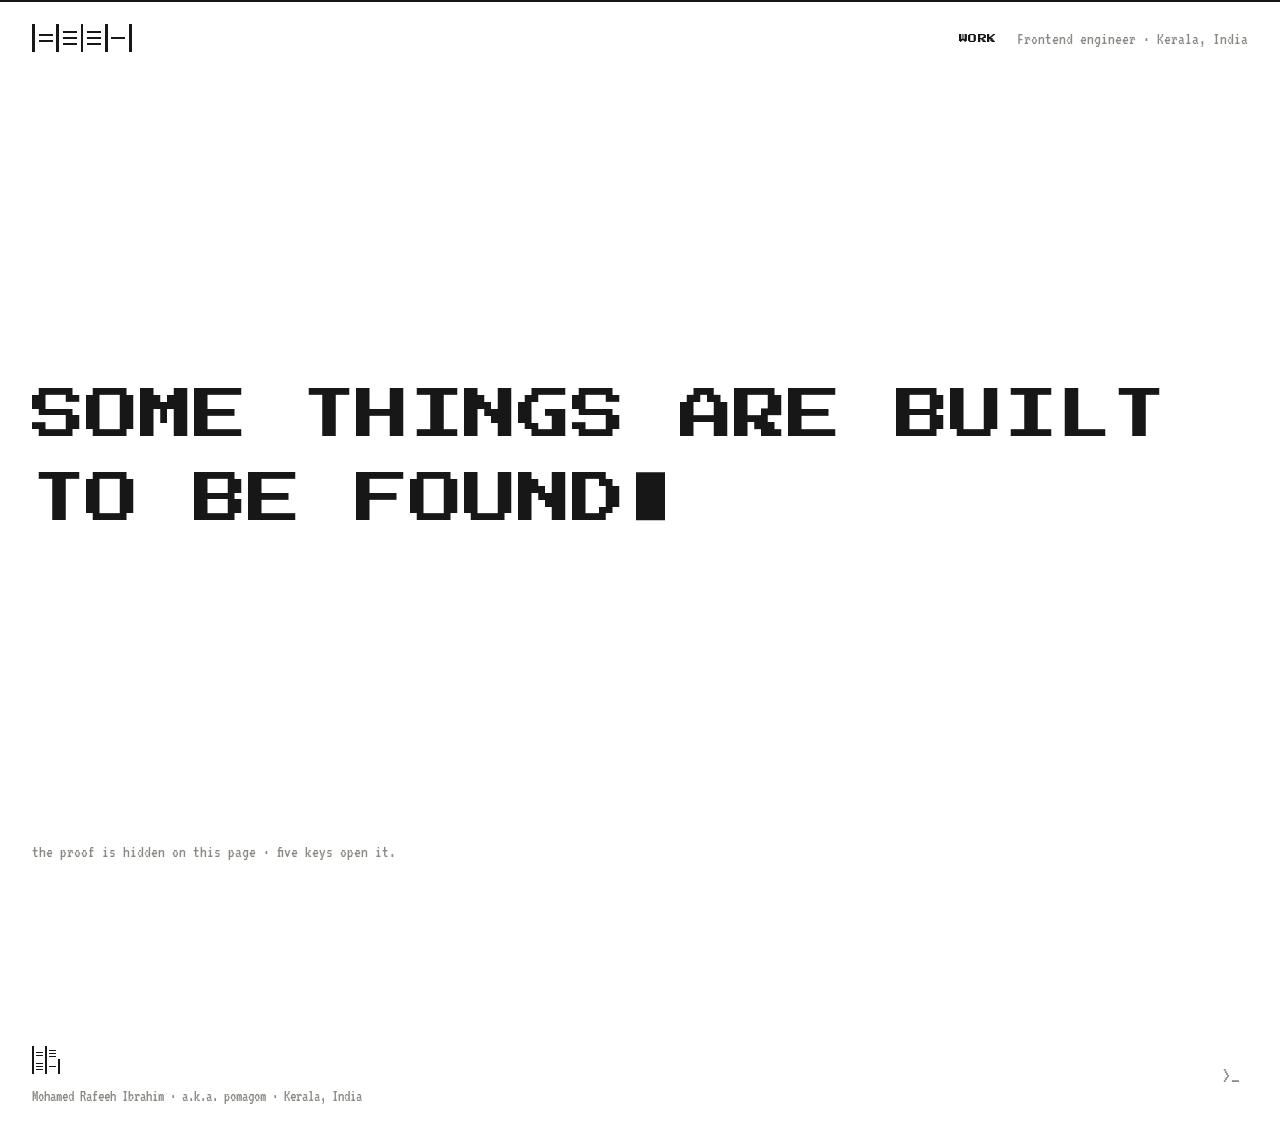
==== commit bdd5da85: "Use header-shell CSS on homepage" ====
--- a/index.html
+++ b/index.html
@@ -6,7 +6,7 @@
     <title>pomagom</title>
     <meta name="description" content="Some things are built to be found. The proof is locked in a vault - five hidden keys open it." />
     <script type="module" crossorigin src="/assets/index-Co1sQbd1.work.js"></script>
-    <link rel="stylesheet" crossorigin href="/assets/index-DgOastgk.work.css">
+    <link rel="stylesheet" crossorigin href="/assets/index-hdr1.work.css">
   </head>
   <body>
     <div id="root"></div>
--- a/assets/index-hdr1.work.css
+++ b/assets/index-hdr1.work.css
@@ -0,0 +1,14 @@
+@font-face{font-family:"Press Start 2P";src:url(/assets/press-start-2p-latin-_wFEWmAB.woff2) format("woff2");font-weight:400;font-display:swap}@font-face{font-family:Pixelify Sans;src:url(/assets/pixelify-sans-latin-Cbhn5ptY.woff2) format("woff2");font-weight:400 700;font-display:swap}@font-face{font-family:VT323;src:url(/assets/vt323-latin-wDgJuOC9.woff2) format("woff2");font-weight:400;font-display:swap}:root{--paper: #ffffff;--band: #f5f5f2;--panel: #f0f0ec;--ink: #171717;--gray: #8a8a84;--line: #e4e4de;--px: "Press Start 2P", "Courier New", monospace;--pix: "Pixelify Sans", "Courier New", monospace;--term: "VT323", "Courier New", monospace}*{box-sizing:border-box}html{scroll-behavior:smooth}::selection{background:var(--ink);color:var(--paper)}.site{background:var(--paper);color:var(--ink);font-family:var(--pix);margin:-24px;overflow-x:hidden;-webkit-font-smoothing:antialiased}@media (min-width: 768px){.site{margin:-36px}}.site a.hero-progress,.site a.hero-progress:visited,.site a.work-link,.site a.work-link:visited,.site a.treasure-cta,.site a.treasure-cta:visited{color:var(--ink)}.site a.treasure-ghost,.site a.treasure-ghost:visited,.site a.treasure-ghost:hover,.site a.treasure-ghost:active{color:var(--paper)}.site a.treasure-ghost:hover{background:var(--paper);color:var(--ink)}button:focus-visible,a:focus-visible{outline:2px dashed var(--ink);outline-offset:3px}.rule{height:2px;background:var(--ink);margin:0 20px}.rule.thick{height:6px;background-image:linear-gradient(45deg,var(--ink) 25%,transparent 25%,transparent 75%,var(--ink) 75%),linear-gradient(45deg,var(--ink) 25%,transparent 25%,transparent 75%,var(--ink) 75%);background-size:6px 6px;background-position:0 0,3px 3px;background-color:transparent;opacity:.35}@media (min-width: 768px){.rule{margin:0 32px}}.reveal{opacity:0;transform:translateY(16px);transition:opacity .45s steps(6),transform .45s steps(6)}.reveal.in-view{opacity:1;transform:none}.px-btn{font-family:var(--px);font-size:11px;line-height:1;color:var(--ink);background:var(--paper);border:2px solid var(--ink);box-shadow:4px 4px 0 var(--ink);padding:13px 16px 11px;text-decoration:none;display:inline-block;cursor:pointer;transition:transform .1s steps(2),box-shadow .1s steps(2)}.px-btn:hover{transform:translate(2px,2px);box-shadow:2px 2px 0 var(--ink)}.px-btn:active{transform:translate(4px,4px);box-shadow:0 0 0 var(--ink)}.hero{min-height:100vh;min-height:100svh;display:flex;flex-direction:column;padding:20px 20px 32px}@media (min-width: 768px){.hero{padding:24px 32px 40px}}.hero-top{display:flex;justify-content:space-between;align-items:center;gap:12px;border-top:2px solid var(--ink);padding-top:14px}.hero-mark{display:block;height:28px;width:auto;color:var(--ink)}.hero-name{font-family:var(--px);font-size:10px;letter-spacing:.06em;text-transform:uppercase}.hero-role{font-family:var(--term);font-size:17px;color:var(--gray);text-align:right}.hero-line{margin:auto 0;font-family:var(--px);font-weight:400;font-size:clamp(22px,5.2vw,54px);line-height:1.55;text-transform:uppercase}.hero-nowrap{white-space:nowrap}.hero-caret{-webkit-appearance:none;-moz-appearance:none;appearance:none;border:none;padding:0;font:inherit;display:inline-block;width:.55em;height:.875em;margin-left:.18em;background:var(--ink);animation:caretBlink 1s steps(1) infinite;vertical-align:baseline;transform:translateY(-.125em);cursor:pointer}.hero-caret.is-found{animation:none;opacity:1}.hero-caret:focus{outline:none}.hero-caret:focus-visible{outline:3px solid var(--ink);outline-offset:3px}.site.is-color .hero-caret:focus-visible{outline-color:var(--c5)}@keyframes caretBlink{50%{opacity:0}}.hero-hint{margin:0;font-family:var(--term);font-size:17px;color:var(--gray)}.hero-progress{margin-top:16px;align-self:flex-start;font-family:var(--px);font-size:10px;color:var(--ink);text-decoration:none;border:2px solid var(--ink);box-shadow:3px 3px 0 var(--ink);padding:10px 12px 8px;background:var(--paper)}.hero-progress:hover{background:var(--panel)}.ghost-line{margin:0 20px 40px;font-family:var(--term);font-size:17px;color:var(--paper);-webkit-user-select:text;user-select:text;max-width:60ch}@media (min-width: 768px){.ghost-line{margin:0 32px 56px}}.vault{padding:64px 0 56px;background:var(--band);margin-top:40px}.vault-title{font-family:var(--px);font-size:clamp(30px,8vw,84px);line-height:1.15;text-transform:uppercase;margin:32px 20px 0}@media (min-width: 768px){.vault-title{margin:36px 32px 0}}.vault-sub{margin:14px 20px 0;font-family:var(--term);font-size:19px;color:var(--gray)}@media (min-width: 768px){.vault-sub{margin:16px 32px 0}}.vault-stage{display:flex;align-items:center;gap:32px;margin:40px 20px 0;flex-wrap:wrap}@media (min-width: 768px){.vault-stage{margin:48px 32px 0;gap:56px}}.vault-wheel-px{position:relative;width:min(58vw,220px);aspect-ratio:1;flex-shrink:0;transition:transform .5s steps(10)}.pixel-vault{width:100%;height:100%;display:block}.pixel-vault rect{fill:var(--ink)}.pixel-vault.is-open rect{fill:var(--ink)}.vault-keyhole{position:absolute;width:16px;height:16px;border:2px solid var(--ink);background:var(--paper)}.vault-keyhole.is-lit{background:var(--ink)}.vault-count{display:flex;align-items:center;gap:16px;flex-wrap:wrap}.vault-count-n{font-family:var(--px);font-size:clamp(40px,10vw,88px);line-height:1;color:var(--ink)}.vault-count-d{font-family:var(--term);font-size:19px;color:var(--gray)}.vault-latest{font-family:var(--term);font-size:16px;color:var(--ink);background:var(--panel);border:2px solid var(--ink);padding:4px 10px;animation:latestIn .3s steps(3)}@keyframes latestIn{0%{opacity:0;transform:translateY(6px)}}.lock-list{list-style:none;margin:44px 20px 0;padding:0;border-top:2px solid var(--ink)}@media (min-width: 768px){.lock-list{margin:52px 32px 0}}.lock-row{display:flex;align-items:baseline;gap:14px;padding:15px 0;border-bottom:2px solid var(--line)}.lock-index{font-family:var(--term);font-size:16px;color:var(--gray)}.lock-riddle{flex:1;font-family:var(--pix);font-size:19px;line-height:1.4;color:var(--gray)}.lock-row.is-open{border-bottom-color:var(--ink)}.lock-row.is-open .lock-riddle{font-family:var(--px);font-size:11px;line-height:1.6;color:var(--ink);text-transform:uppercase}.lock-state{font-family:var(--term);font-size:15px;color:var(--gray)}.lock-row.is-open .lock-state{color:var(--ink)}.lock-row.is-open .lock-state:before{content:"■ "}.work{padding:32px 0 8px}.work-panel{padding:36px 20px 44px}@media (min-width: 768px){.work-panel{padding:44px 32px 52px}}.work-head{display:flex;align-items:flex-start;gap:20px;margin-top:28px}.work-n{font-family:var(--px);font-size:clamp(16px,3.4vw,28px);line-height:1;color:var(--ink);background:var(--panel);border:2px solid var(--ink);box-shadow:3px 3px 0 var(--ink);padding:10px 10px 8px;flex-shrink:0}.work-title{font-family:var(--px);font-size:clamp(16px,4vw,36px);line-height:1.45;text-transform:uppercase;margin:0}.work-tag{margin:10px 0 0;font-family:var(--term);font-size:17px;color:var(--gray)}.work-body{font-family:var(--pix);font-size:19px;line-height:1.6;max-width:56ch;margin:20px 0 0}.work-link{margin-top:20px;font-family:var(--px);font-size:10px;color:var(--ink);background:var(--paper);border:2px solid var(--ink);box-shadow:3px 3px 0 var(--ink);padding:11px 12px 9px;text-decoration:none;display:inline-block;transition:transform .1s steps(2),box-shadow .1s steps(2)}.work-link:hover{transform:translate(2px,2px);box-shadow:1px 1px 0 var(--ink);background:var(--panel)}.marquee-block{padding:32px 0}.marquee{overflow:hidden;border-top:2px solid var(--ink);border-bottom:2px solid var(--ink);padding:12px 0}.marquee.is-invert{border-top:none}.marquee-track{display:flex;width:max-content;animation:marquee 30s linear infinite}.marquee.is-invert .marquee-track{animation-direction:reverse}@keyframes marquee{to{transform:translate(-50%)}}.marquee-item{display:inline-flex;align-items:center;gap:24px;padding-right:24px;font-family:var(--px);font-size:10px;text-transform:uppercase;white-space:nowrap}.marquee-dot{width:8px;height:8px;background:var(--ink);display:inline-block}.about{padding:48px 0 56px;background:var(--band);margin-top:24px}.section-title{font-family:var(--px);font-size:clamp(24px,6vw,56px);line-height:1.2;text-transform:uppercase;margin:28px 20px 0}@media (min-width: 768px){.section-title{margin:32px 32px 0}}.statement{font-family:var(--pix);font-weight:600;font-size:clamp(22px,4.6vw,32px);line-height:1.35;margin:28px 20px 0;max-width:26ch}.body-text{font-family:var(--pix);font-size:19px;line-height:1.6;max-width:60ch;margin:22px 20px 0}@media (min-width: 768px){.statement,.body-text{margin-left:32px;margin-right:32px}}.treasure{padding:72px 0 80px;margin-top:64px;background:var(--ink);color:var(--paper)}.treasure-title{font-family:var(--px);font-size:clamp(26px,7vw,76px);line-height:1.2;text-transform:uppercase;color:var(--paper);margin:0 20px}@media (min-width: 768px){.treasure-title{margin:0 32px}}.treasure-body{font-family:var(--pix);font-size:20px;line-height:1.6;max-width:52ch;margin:26px 20px 0}@media (min-width: 768px){.treasure-body{margin:30px 32px 0}}.treasure-links{display:flex;flex-wrap:wrap;gap:18px;margin:32px 20px 0}@media (min-width: 768px){.treasure-links{margin:36px 32px 0}}.treasure-cta{font-family:var(--px);font-size:11px;background:var(--paper);color:var(--ink);padding:14px 18px 12px;text-decoration:none;border:2px solid var(--paper);box-shadow:4px 4px #f6f5ef59;transition:transform .1s steps(2),box-shadow .1s steps(2)}.treasure-cta:hover{transform:translate(2px,2px);box-shadow:2px 2px #f6f5ef59}.treasure-ghost{font-family:var(--term);font-size:19px;color:var(--paper);text-decoration:none;border:2px solid var(--paper);padding:12px 18px;display:inline-flex;align-items:center}.treasure-ghost:hover{background:var(--paper);color:var(--ink)}.footer{display:flex;align-items:center;justify-content:space-between;gap:12px;padding:48px 20px 28px}@media (min-width: 768px){.footer{padding:56px 32px 32px}}.footer-note{font-family:var(--term);font-size:16px;color:var(--gray);margin:0}.term-glyph{-webkit-appearance:none;-moz-appearance:none;appearance:none;background:none;border:none;font-family:var(--term);font-size:22px;color:var(--gray);cursor:pointer;padding:8px}.term-glyph:hover{color:var(--ink)}.save-note{font-family:var(--term);font-size:15px;color:var(--gray);margin:0 20px 16px}.term-dock{padding:24px 20px;background:var(--paper)}@media (min-width: 768px){.term-dock{padding:32px}}.term-window{width:100%;max-width:720px;margin:0 auto;max-height:440px;background:#101010;border:2px solid var(--ink);box-shadow:6px 6px #17171733;overflow:hidden;display:flex;flex-direction:column}.term-titlebar{display:flex;justify-content:space-between;align-items:center;padding:8px 14px;background:#1d1d1d;border-bottom:2px solid #2c2c2c;color:#8f8f85;font-family:var(--term);font-size:17px}.term-close{-webkit-appearance:none;-moz-appearance:none;appearance:none;background:none;border:none;color:#8f8f85;font-family:var(--term);font-size:22px;cursor:pointer;padding:0 8px;line-height:1}.term-close:hover{color:#fff}.term-body{padding:14px;overflow-y:auto;font-family:var(--term);font-size:19px;line-height:1.35;color:#e8e8de;cursor:text;background-image:repeating-linear-gradient(0deg,rgba(255,255,255,.025) 0 1px,transparent 1px 3px)}.term-line{white-space:pre-wrap;word-break:break-word}.term-input-row{display:flex;gap:8px;align-items:baseline}.term-prompt{color:#8f8f85}.term-input{flex:1;background:none;border:none;outline:none;color:#fff;font:inherit;caret-color:#fff;padding:0}.confetti{position:fixed;top:0;right:0;bottom:0;left:0;pointer-events:none;z-index:80;overflow:hidden}.confetti-piece{position:absolute;top:-14px;width:10px;height:10px;animation:confettiFall 3s steps(24) infinite}@keyframes confettiFall{to{transform:translateY(110vh)}}.site.is-color{--c1: #ef476f;--c2: #f77f00;--c3: #ffd60a;--c4: #06d6a0;--c5: #3a86ff;--c6: #8338ec}.site.is-color .hero{background:var(--c3)}.site.is-color .hero-role,.site.is-color .hero-hint{color:#4d4d47}.site.is-color .hero-mark rect:nth-child(5n+1){fill:var(--c1)}.site.is-color .hero-mark rect:nth-child(5n+2){fill:var(--c2)}.site.is-color .hero-mark rect:nth-child(5n+3){fill:var(--c4)}.site.is-color .hero-mark rect:nth-child(5n+4){fill:var(--c5)}.site.is-color .hero-mark rect:nth-child(5n){fill:var(--c6)}.site.is-color .hero-caret{animation:caretBlink 1s steps(1) infinite,caretColor 4s steps(1) infinite}.site.is-color .hero-caret.is-found{animation:none;background:var(--c1)}@keyframes caretColor{0%{background:var(--c1)}25%{background:var(--c5)}50%{background:var(--c6)}75%{background:var(--c2)}}.site.is-color .hero-progress{box-shadow:3px 3px 0 var(--c6)}.site.is-color .hero-progress:hover{background:#fff}.site.is-color .rule{height:12px;background:url("data:image/svg+xml,%3csvg%20xmlns='http://www.w3.org/2000/svg'%20viewBox='0%200%20635%20150'%3e%3crect%20x='0'%20y='0'%20width='15'%20height='150'%20fill='%23ef476f'/%3e%3crect%20x='130'%20y='0'%20width='15'%20height='150'%20fill='%23f77f00'/%3e%3crect%20x='260'%20y='0'%20width='15'%20height='150'%20fill='%23ffd60a'/%3e%3crect%20x='390'%20y='0'%20width='15'%20height='150'%20fill='%2306d6a0'/%3e%3crect%20x='520'%20y='0'%20width='15'%20height='150'%20fill='%233a86ff'/%3e%3crect%20x='165'%20y='70'%20width='75'%20height='10'%20fill='%238338ec'/%3e%3crect%20x='35'%20y='52.5'%20width='75'%20height='10'%20fill='%23ef476f'/%3e%3crect%20x='295'%20y='70'%20width='75'%20height='10'%20fill='%23f77f00'/%3e%3crect%20x='295'%20y='100'%20width='75'%20height='10'%20fill='%23ffd60a'/%3e%3crect%20x='165'%20y='100'%20width='75'%20height='10'%20fill='%2306d6a0'/%3e%3crect%20x='35'%20y='87.5'%20width='75'%20height='10'%20fill='%233a86ff'/%3e%3crect%20x='295'%20y='40'%20width='75'%20height='10'%20fill='%238338ec'/%3e%3crect%20x='165'%20y='40'%20width='75'%20height='10'%20fill='%23ef476f'/%3e%3crect%20x='425'%20y='70'%20width='75'%20height='10'%20fill='%23f77f00'/%3e%3c/svg%3e") repeat-x left center / auto 100%}@media (min-width: 768px){.site.is-color .rule{height:14px}}.site.is-color .vault{background:#edf9f3}.site.is-color .pixel-vault rect:nth-child(6n+1){fill:var(--c1)}.site.is-color .pixel-vault rect:nth-child(6n+2){fill:var(--c2)}.site.is-color .pixel-vault rect:nth-child(6n+3){fill:var(--c3)}.site.is-color .pixel-vault rect:nth-child(6n+4){fill:var(--c4)}.site.is-color .pixel-vault rect:nth-child(6n+5){fill:var(--c5)}.site.is-color .pixel-vault rect:nth-child(6n){fill:var(--c6)}.site.is-color .vault-keyhole.is-lit:nth-of-type(1){background:var(--c1)}.site.is-color .vault-keyhole.is-lit:nth-of-type(2){background:var(--c2)}.site.is-color .vault-keyhole.is-lit:nth-of-type(3){background:var(--c3)}.site.is-color .vault-keyhole.is-lit:nth-of-type(4){background:var(--c4)}.site.is-color .vault-keyhole.is-lit:nth-of-type(5){background:var(--c5)}.site.is-color .vault-count-n{color:var(--c6)}.site.is-color .vault-latest{background:var(--c3)}.site.is-color .lock-row.is-open:nth-child(1) .lock-state,.site.is-color .lock-row.is-open:nth-child(1) .lock-index{color:var(--c1)}.site.is-color .lock-row.is-open:nth-child(2) .lock-state,.site.is-color .lock-row.is-open:nth-child(2) .lock-index{color:var(--c2)}.site.is-color .lock-row.is-open:nth-child(3) .lock-state,.site.is-color .lock-row.is-open:nth-child(3) .lock-index{color:var(--c2)}.site.is-color .lock-row.is-open:nth-child(4) .lock-state,.site.is-color .lock-row.is-open:nth-child(4) .lock-index{color:var(--c4)}.site.is-color .lock-row.is-open:nth-child(5) .lock-state,.site.is-color .lock-row.is-open:nth-child(5) .lock-index{color:var(--c5)}.site.is-color .work-panel:nth-child(1) .work-n{background:var(--c1);color:#fff}.site.is-color .work-panel:nth-child(2) .work-n{background:var(--c2);color:#fff}.site.is-color .work-panel:nth-child(3) .work-n{background:var(--c3);color:var(--ink)}.site.is-color .work-panel:nth-child(4) .work-n{background:var(--c4);color:var(--ink)}.site.is-color .work-panel:nth-child(5) .work-n{background:var(--c5);color:#fff}.site.is-color .work-link{box-shadow:3px 3px 0 var(--c5)}.site.is-color .work-link:hover{box-shadow:1px 1px 0 var(--c5)}.site.is-color .marquee{background:var(--c3)}.site.is-color .marquee.is-invert{background:var(--c5);color:#fff}.site.is-color .marquee.is-invert .marquee-dot{background:#fff}.site.is-color .about{background:#f3effe}.site.is-color .treasure{background:var(--c6)}.site.is-color .treasure-cta{background:var(--c3);border-color:var(--c3);color:var(--ink);box-shadow:4px 4px #17171773}.site.is-color .treasure-cta:hover{box-shadow:2px 2px #17171773}.footer-mark.footer-mark-color{display:none}.site.is-color .footer-mark.footer-mark-color{display:block}.site.is-color .footer-mark.footer-mark-plain{display:none}.site.is-color .term-glyph{color:var(--c6)}.site.is-color .term-glyph:hover{color:var(--c5)}.site.is-color .term-window{border-color:var(--c4);box-shadow:6px 6px #06d6a059}.footer-actions{display:flex;align-items:center;gap:14px}.color-toggle{font-family:var(--px);font-size:9px;text-transform:uppercase;color:var(--ink);background:var(--paper);border:2px solid var(--ink);box-shadow:3px 3px 0 var(--ink);padding:9px 10px 7px;cursor:pointer;transition:transform .1s steps(2),box-shadow .1s steps(2)}.color-toggle:hover{transform:translate(2px,2px);box-shadow:1px 1px 0 var(--ink)}.site.is-color .color-toggle{background:var(--c3)}@media (prefers-reduced-motion: reduce){.hero-caret,.marquee-track,.confetti-piece{animation:none}.reveal{transition:none;opacity:1;transform:none}.vault-wheel-px{transition:none}html{scroll-behavior:auto}}.footer-mark{display:block;height:28px;width:auto;color:var(--ink);margin:0 0 14px}
+.hero-work{font-family:var(--px);font-size:10px;letter-spacing:.06em;text-transform:uppercase;color:var(--ink);text-decoration:none;min-height:44px;display:inline-flex;align-items:center}.hero-work:hover{text-decoration:underline;text-decoration-style:dashed;text-underline-offset:4px}.hero-work:focus-visible{outline:2px dashed var(--ink);outline-offset:3px}@media (max-width:640px){.hero-top{flex-wrap:wrap}.hero-work{order:3;flex-basis:100%;font-size:9px;min-height:32px;padding-top:6px}}
+
+/* shared header shell: matches /work/ (full-width rule, 28px mark, nav + role on the right) */
+.hero{padding-top:0}
+.hero::before{content:"";display:block;flex:none;height:2px;background:var(--ink);margin:0 -20px}
+.hero-top{border-top:0;padding-top:14px;padding-bottom:14px;gap:12px}
+.hero-top .hero-work{margin-left:auto;margin-right:8px;font-size:9px}
+@media (min-width:768px){.hero::before{margin:0 -32px}}
+@media (max-width:640px){
+ .hero-top{flex-wrap:nowrap}
+ .hero-role{display:none}
+ .hero-top .hero-work{order:0;flex-basis:auto;margin:0;padding-top:0;min-height:44px;font-size:8px}
+}
